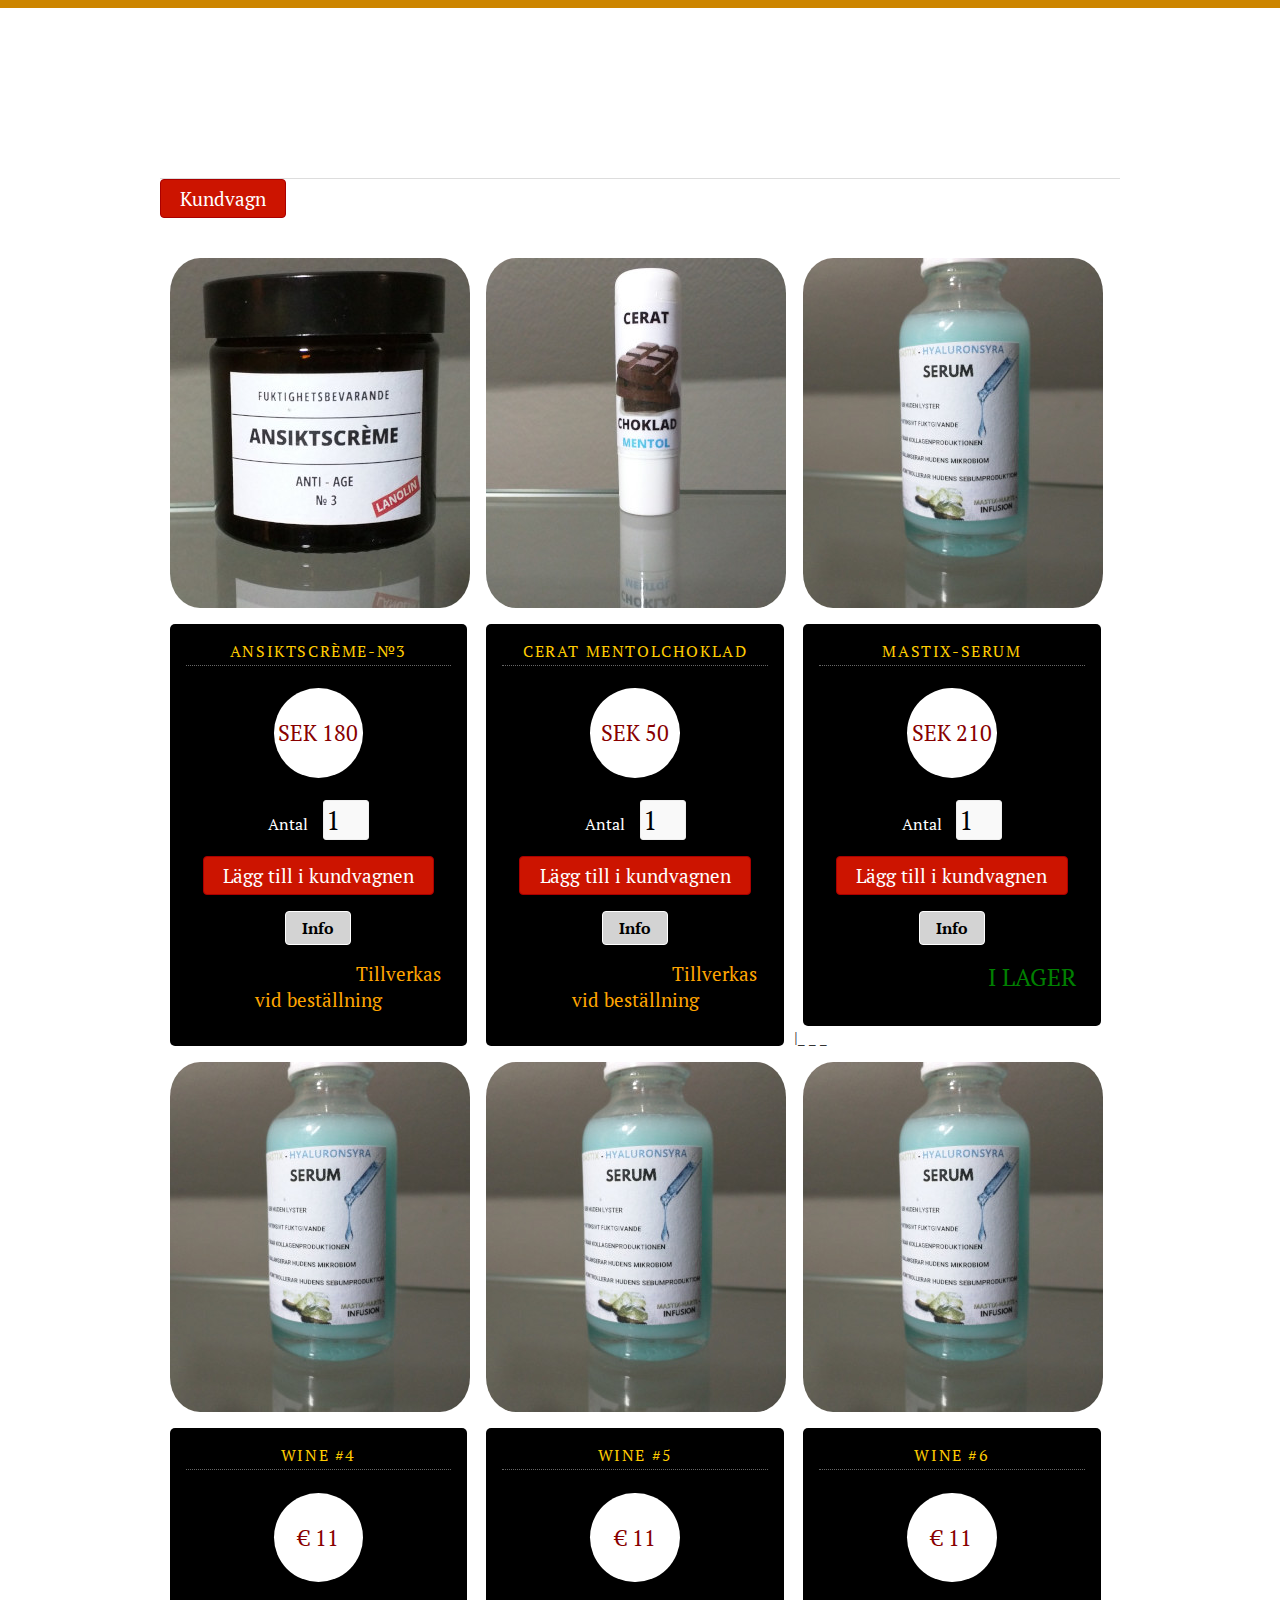
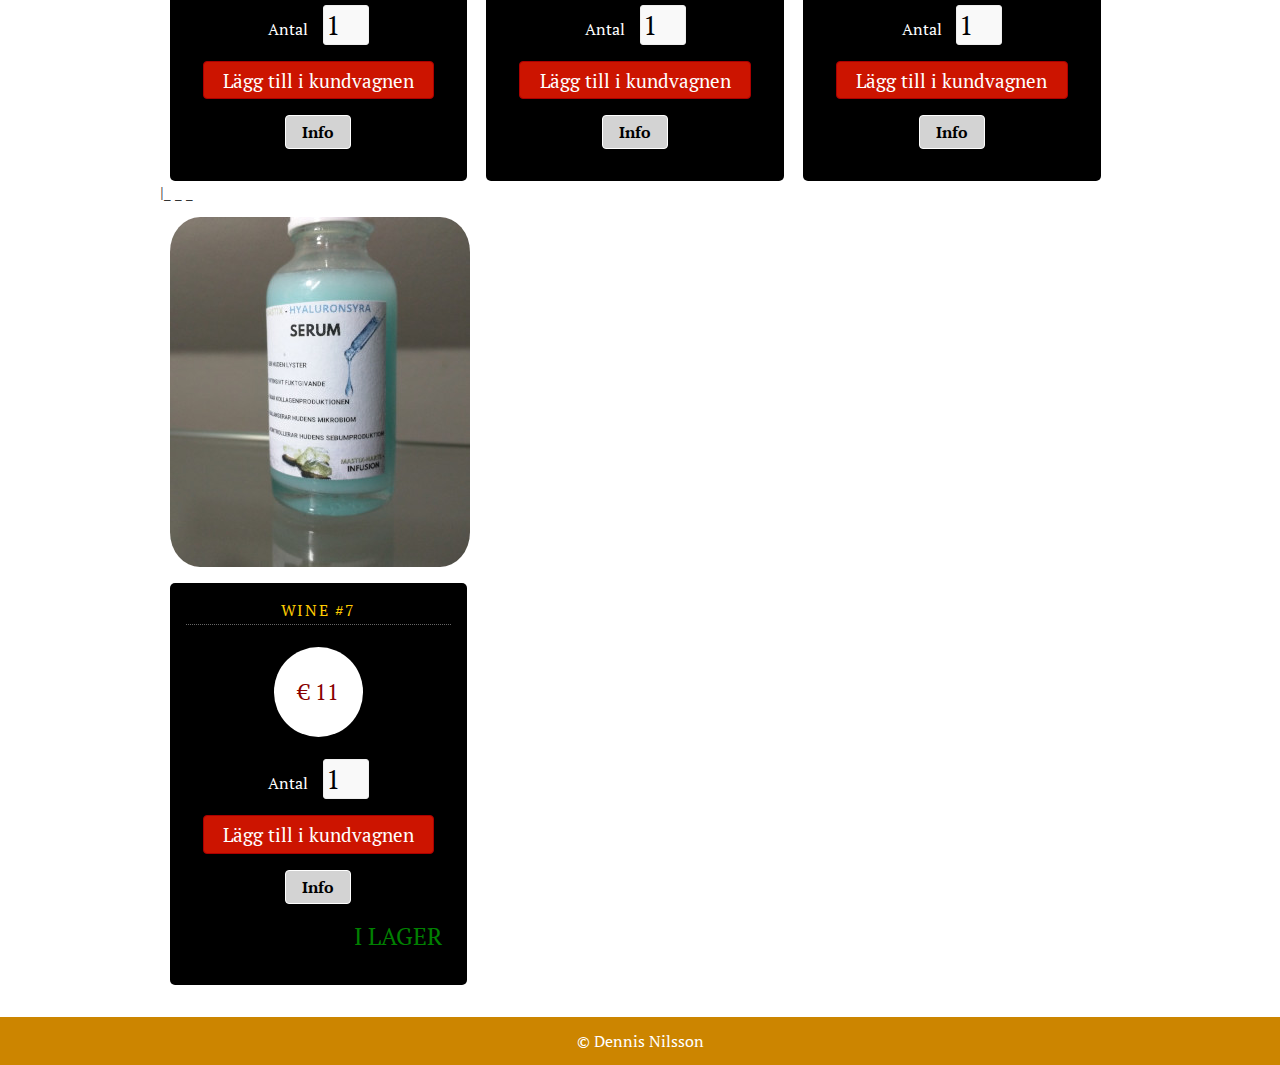
==== index.html @ 63b28d26 "Update index.html" ====
<!DOCTYPE html>
<html>
<head>
<title>Dennis Webshop</title>
<meta charset="utf-8" />

<link rel="stylesheet" href="css/style.css" media="screen" type="text/css" />	
<script type="text/javascript" src="//ajax.googleapis.com/ajax/libs/jquery/2.0.3/jquery.min.js"></script>
<script type="text/javascript" src="js/jquery.shop.js"></script>
</head>

<body>


 <div id="page-container">  
<div id="content-wrap">  
<div id="site">
	<header id="masthead">
		<h1> <span class="tagline"></h1>
	</header>


        <a href="cart.html" class="btn">Kundvagn</a>



	<div id="content">
		<div id="products">
			<ul>
				<li>
					<div class="product-image">
						<img src="images/prod1.jpg" alt="" />
					</div>
					<div class="product-description" data-name="Ansiktscrème-№3" data-price="180">
						<h3 class="product-name">Ansiktscrème-№3</h3>
						<p class="product-price">SEK 180</p>
						<form class="add-to-cart" action="cart.html">
							<div>
								<label for="qty-1">Antal</label>
								<input type="text" name="qty-1" id="qty-1" class="qty" value="1" />
							</div>
							<p><input type="submit" value="Lägg till i kundvagnen" class="btn" /></p>
							<p><a href="p1.html" class="button"><b>Info</b></a><p>
							<inv2> Tillverkas vid beställning </inv2>
						</form>
					</div>
				</li>
				
				<li>
					<div class="product-image">
						<img src="images/prod2.jpg" alt="" />
					</div>
					<div class="product-description" data-name="Cerat mentolchoklad" data-price="50">
						<h3 class="product-name">Cerat mentolchoklad</h3>
						<p class="product-price">SEK 50</p>
						<form class="add-to-cart" action="cart.html">
							<div>
								<label for="qty-2">Antal</label>
								<input type="text" name="qty-2" id="qty-2" class="qty" value="1" />
							</div>
							<p><input type="submit" value="Lägg till i kundvagnen" class="btn" /></p>
							<p><a href="p2.html" class="button"><b>Info</b></a><p>
							<inv2> Tillverkas vid beställning </inv2>
						</form>
					</div>
				</li>
				
				<li>
					<div class="product-image">
						<img src="images/prod3.jpg" alt="" />
					</div>
					<div class="product-description" data-name="Mastix-Serum" data-price="210">
						<h3 class="product-name">Mastix-Serum</h3>
						<p class="product-price">SEK 210</p>
						<form class="add-to-cart" action="cart.html">
							<div>
								<label for="qty-3">Antal</label>
								<input type="text" name="qty-3" id="qty-3" class="qty" value="1" />
							</div>
							<p><input type="submit" value="Lägg till i kundvagnen" class="btn" /></p>
							<p><a href="p3.html" class="button"><b>Info</b></a><p>
							<inv1> I LAGER </inv1>
						</form>
					</div>
				</li>
<h2>|_ _ _</h2>

                 <li>
					<div class="product-image">
						<img src="images/prod3.jpg" alt="" />
					</div>
					<div class="product-description" data-name="Wine #4" data-price="11">
						<h3 class="product-name">Wine #4</h3>
						<p class="product-price">&euro; 11</p>
						<form class="add-to-cart" action="cart.html">
							<div>
								<label for="qty-4">Antal</label>
								<input type="text" name="qty-4" id="qty-4" class="qty" value="1" />
							</div>
							<p><input type="submit" value="Lägg till i kundvagnen" class="btn" /></p>
							<p><a href="cart.html" class="button"><b>Info</b></a><p>
						</form>
					</div>
				</li>

                 <li>
					<div class="product-image">
						<img src="images/prod3.jpg" alt="" />
					</div>
					<div class="product-description" data-name="Wine #5" data-price="11">
						<h3 class="product-name">Wine #5</h3>
						<p class="product-price">&euro; 11</p>
						<form class="add-to-cart" action="cart.html">
							<div>
								<label for="qty-5">Antal</label>
								<input type="text" name="qty-5" id="qty-5" class="qty" value="1" />
							</div>
							<p><input type="submit" value="Lägg till i kundvagnen" class="btn" /></p>
							<p><a href="cart.html" class="button"><b>Info</b></a><p>
						</form>
					</div>
				</li>

                 <li>
					<div class="product-image">
						<img src="images/prod3.jpg" alt="" />
					</div>
					<div class="product-description" data-name="Wine #6" data-price="11">
						<h3 class="product-name">Wine #6</h3>
						<p class="product-price">&euro; 11</p>
						<form class="add-to-cart" action="cart.html">
							<div>
								<label for="qty-6">Antal</label>
								<input type="text" name="qty-6" id="qty-6" class="qty" value="1" />
							</div>
							<p><input type="submit" value="Lägg till i kundvagnen" class="btn" /></p>
							<p><a href="cart.html" class="button"><b>Info</b></a><p>
						</form>
					</div>
				</li>
<h2>|_ _ _</h2>
                 <li>
					<div class="product-image">
						<img src="images/prod3.jpg" alt="" />
					</div>
					<div class="product-description" data-name="Wine #7" data-price="11">
						<h3 class="product-name">Wine #7</h3>
						<p class="product-price">&euro; 11</p>
						<form class="add-to-cart" action="cart.html">
							<div>
								<label for="qty-7">Antal</label>
								<input type="text" name="qty-7" id="qty-7" class="qty" value="1" />
							</div>
							<p><input type="submit" value="Lägg till i kundvagnen" class="btn" /></p>
							<p><a href="cart.html" class="button"><b>Info</b></a><p>
							<inv1> I LAGER </inv1>
						</form>
					</div>
				</li>
				
			</ul>
		</div>
	</div>
	

     <!-- all other page content -->
   </div>
<footer id="site-info">
		&copy; Dennis Nilsson
	</footer>
 </div>
</body>
	

</div>



</body>
</html>
---- css/style.css ----
@import url(//fonts.googleapis.com/css?family=PT+Serif:400,700,400italic);


/*! normalize.css v2.1.2 | MIT License | git.io/normalize */article,aside,details,figcaption,figure,footer,header,hgroup,main,nav,section,summary{display:block}audio,canvas,video{display:inline-block}audio:not([controls]){display:none;height:0}[hidden],template{display:none}script{display:none!important}html{font-family:sans-serif;-ms-text-size-adjust:100%;-webkit-text-size-adjust:100%}body{margin:0}a{background:0 0}a:focus{outline:thin dotted}a:active,a:hover{outline:0}h1{font-size:2em;margin:.67em 0}abbr[title]{border-bottom:1px dotted}b,strong{font-weight:700}dfn{font-style:italic}hr{-moz-box-sizing:content-box;box-sizing:content-box;height:0}mark{background:#ff0;color:#000}code,kbd,pre,samp{font-family:monospace,serif;font-size:1em}pre{white-space:pre-wrap}q{quotes:"\201C" "\201D" "\2018" "\2019"}small{font-size:80%}sub,sup{font-size:75%;line-height:0;position:relative;vertical-align:baseline}sup{top:-.5em}sub{bottom:-.25em}img{border:0}svg:not(:root){overflow:hidden}figure{margin:0}fieldset{border:1px solid silver;margin:0 2px;padding:.35em .625em .75em}legend{border:0;padding:0}button,input,select,textarea{font-family:inherit;font-size:100%;margin:0}button,input{line-height:normal}button,select{text-transform:none}button,html input[type=button],input[type=reset],input[type=submit]{-webkit-appearance:button;cursor:pointer}button[disabled],html input[disabled]{cursor:default}input[type=checkbox],input[type=radio]{box-sizing:border-box;padding:0}input[type=search]{-webkit-appearance:textfield;-moz-box-sizing:content-box;-webkit-box-sizing:content-box;box-sizing:content-box}input[type=search]::-webkit-search-cancel-button,input[type=search]::-webkit-search-decoration{-webkit-appearance:none}button::-moz-focus-inner,input::-moz-focus-inner{border:0;padding:0}textarea{overflow:auto;vertical-align:top}table{border-collapse:collapse;border-spacing:0}


/*= Demo */

html, body {
	height: 100%;
	min-height: 100%;
}

body {
	font: 100%/1.4 'PT Serif', serif;
	background: #fff;
	color: #333;
	border-top: 0.5em solid #cc8500;	
}

:active, :focus {
	outline-style: none;
}

a:link {
	color: #cc8500;
	text-decoration: none;
}

a:hover {
	color: #cc1400;
	text-decoration: underline;
}

h1, h2, h3, h4, h5, h6 {
	font-weight: normal;
	font-size: 100%;
}

p-lager {
    font-size: 150%;
    padding-left: 60%;
}
inv1{
    font-size: 150%;
    padding-left: 60%;
    color: Green;
}

inv2{
    font-size: 120%;
	padding-left: 60%;
    color: Orange;
}

inv3{
    font-size: 150%;
	padding-left: 60%;
    color: red;;
}

span:before{
    content:" ";
    display:inline-block;
    width:5px;
}

span:after{
    content:" ";
    display:inline-block;
    width:5px;
}

p-desc{
	text-align: center;
    font-size: 120%;
	margin-left: 10px;
	margin-right: 10px;
	margin-bottom: 5px;
}

#site {
	max-width: 960px;
	margin: 0 auto;
	padding: 0 1em;
}

#masthead {
	margin-top: 3em;
	padding: 2em 0 0.5em 0;
	border-bottom: 1px solid #ddd;
}

#masthead h1 {
	margin: 0;
	font-size: 3.5em;
	overflow: hidden;
	padding-left: 85px;
	min-height: 82px;
	line-height: 2.3;
	background: url(../images/hullhar.gif) no-repeat 0 50%;
	color: #900;
	
}

.tagline {
	float: right;
	color: #666;
	font-size: 14px;
	padding-top: 3.5em;
}

#products ul {
	margin: 2.5em 0;
	padding: 0;
	list-style: none;
	overflow: hidden;
}

#products li {
	float: left;
	width: 31%;
	margin: 0 1%;
	display: block;
}

.product-image {
	margin: 0 auto 1em auto;
	background: #000;
	width: 300px;
	height: 350px;
	overflow: hidden;
	border-radius: 10%;
	
}

.product-description {
	padding: 1em;
	background: #000;
	color: #fff;
	border-radius: 5px;
}

.product-name {
	text-align: center;
	color: #fc0;
	margin: 0;
	font-size: 1em;
	padding-bottom: 0.2em;
	border-bottom: 1px dotted #666;
	text-transform: uppercase;
	letter-spacing: 0.1em;
}

.product-price {
	width: 4em;
	height: 4em;
	font-size: 1.4em;
	text-align: center;
	margin: 1em auto;
	background: #fff;
	color: #800;
	line-height: 4;
	border-radius: 50%;
}

form.add-to-cart div,
form.add-to-cart p {
	text-align: center;
}

form input.qty {
	width: 40px;
	border: 1px solid #eee;
	font: 1.7em 'PT Serif', serif;
	background: #f9f9f9;
	color: #000;
	border-radius: 3px;
	margin-left: 0.4em;
}

.btn, a.btn {
	display: inline-block;
	background: #cc1400;
	color: #fff;
	font: 1.2em 'PT Serif', serif;
	padding: 0.3em 1em;
	text-align: center;
	border-radius: 4px;
	border: 1px solid #a00;
}


#site-info {
	height: 3em;
	width: 100%;
	line-height: 3;
	text-align: center;
	background: #cc8500;
	position: absolute;
	color: #fff;
	left: 0;
	bottom: 0;
}

body#checkout-page #site-info {
	position: static;
}

#shopping-cart {
	margin: 1.5em 0;
}

.shopping-cart {
	border: 1px solid #ddd;
	border-collapse: collapse;
	border-spacing: 0;
	width: 100%;
	table-layout: fixed;
}

.shopping-cart th {
	font-size: 1.8em;
	padding: 0.3em;
	width: 33.3%;
	border: 1px solid #ddd;
	text-transform: uppercase;
}

.shopping-cart td {
	font-size: 1.2em;
	padding: 0.3em;
	width: 33.3%;
	border: 1px solid #ddd;
}

.shopping-cart tr:nth-child(even) {
	background: #fafafa;
},

.shopping-cart td.pdelete {
	text-align: center;
}

.pdelete a,
.pdelete a:hover {
	color: #c00;
	text-decoration: none;
	font-size: 2.5em;
	display: block;
	text-align: center;
}

#shopping-cart-actions {
	margin: 1.5em 0;
	padding: 0;
	list-style: none;
	text-align: center;
}

#shopping-cart-actions li {
	display: inline-block;
	margin-right: 1em;
}

#pricing {
	padding: 1.2em;
	margin: 1em 0;
	background: #fafafa;
}

#sub-total, #shipping {
	margin: 1.5em 0;
	text-align: right;
}

#sub-total span,
#shipping span {
	margin-left: 1em;
}

#content > h1,
#checkout-order-form h2 {
	font-size: 1.8em;
	text-align: center;
}

#pricing #sub-total,
#pricing #shipping {
	margin: 1em 0;
}

#checkout-order-form {
	margin: 1em 0;
}

#checkout-order-form fieldset {
	border: 1px solid #ddd;
	border-radius: 6px;
	padding: 1em;
	margin-bottom: 1.3em;
}

#checkout-order-form legend {
	padding: 0.3em;
	background: #fafafa;
	font-weight: bold;
}

#checkout-order-form div {
	margin-bottom: 1em;
}

#checkout-order-form label {
	display: block;
	font-weight: bold;
	margin-bottom: 0.3em;
	text-align: left;
}

#checkout-order-form input[type="text"] {
	width: 200px;
	display: block;
	background: #fff;
	border: 1px solid #ddd;
	border-radius: 4px;
	padding: 0.3em;
}

#checkout-order-form select {
	width: 200px;
	display: block;
}

.message {
	display: block;
	margin: 0.5em 0;
	color: red;
}

#user-details {
	margin: 1.5em 0;
}

#user-details > h2 {
	text-align: center;
	font-size: 2em;
}

#user-details-content {
	margin: 1.5em 0;
	padding: 1em;
	border: 1px solid #ddd;
	border-radius: 6px;
	overflow: hidden;
}

#user-details-content .detail {
	float: left;
	width: 46%;
}

#user-details-content .detail.right {
	float: right;
}

#user-details-content .detail > h2 {
	text-align: center;
	font-size: 1.6em;
	margin-bottom: 0.5em;
}

#user-details-content ul {
	margin: 0 0 1em 0;
	padding: 0;
	list-style: none;
}

#user-details-content li {
	display: block;
	margin-bottom: 0.5em;
	padding-bottom: 0.3em;
	border-bottom: 1px solid #ddd;
}

#paypal-form {
	margin: 1.5em 0;
}

#page-container {
  position: relative;
  min-height: 100vh;
}

#content-wrap {
  padding-bottom: 2.5rem;    /* Footer height */
}

#footer {
  position: absolute;
  bottom: 0;
  width: 100%;
  height: 2.5rem;            /* Footer height */
}

a.button {
    -webkit-appearance: button;
    -moz-appearance: button;
    appearance: button;

    text-decoration: none;
    color: initial;

    display: inline-block;
	background: LightGray;
	color: black;
	font: 1em 'PT Serif', serif;
	padding: 0.3em 1em;
	text-align: center;
	border-radius: 4px;
	border: 1px solid white;

}

/* Three image containers (use 25% for four, and 50% for two, etc) */
.column {
  float: left;
  width: 31.33%;
  padding: 5px;
}

/* Clear floats after image containers */
.row::after {
  content: "";
  clear: both;
  display: table;
}
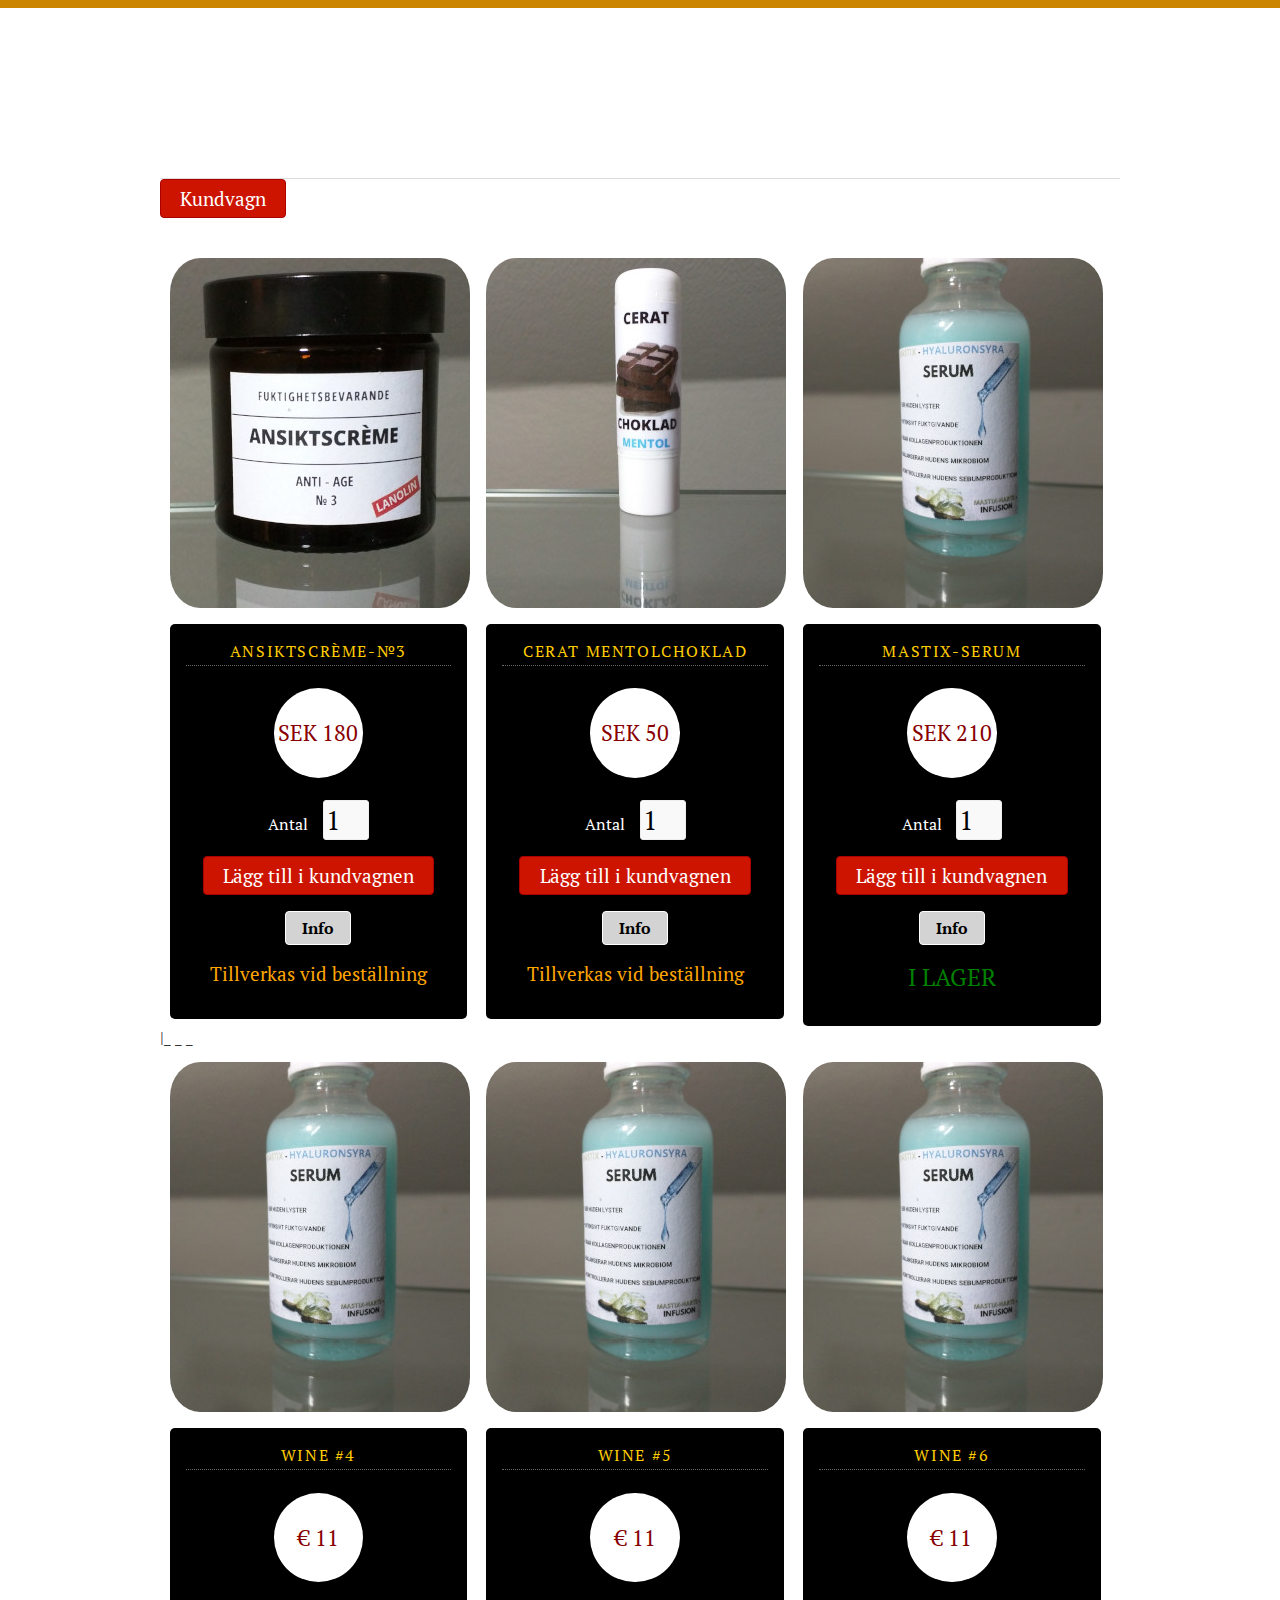
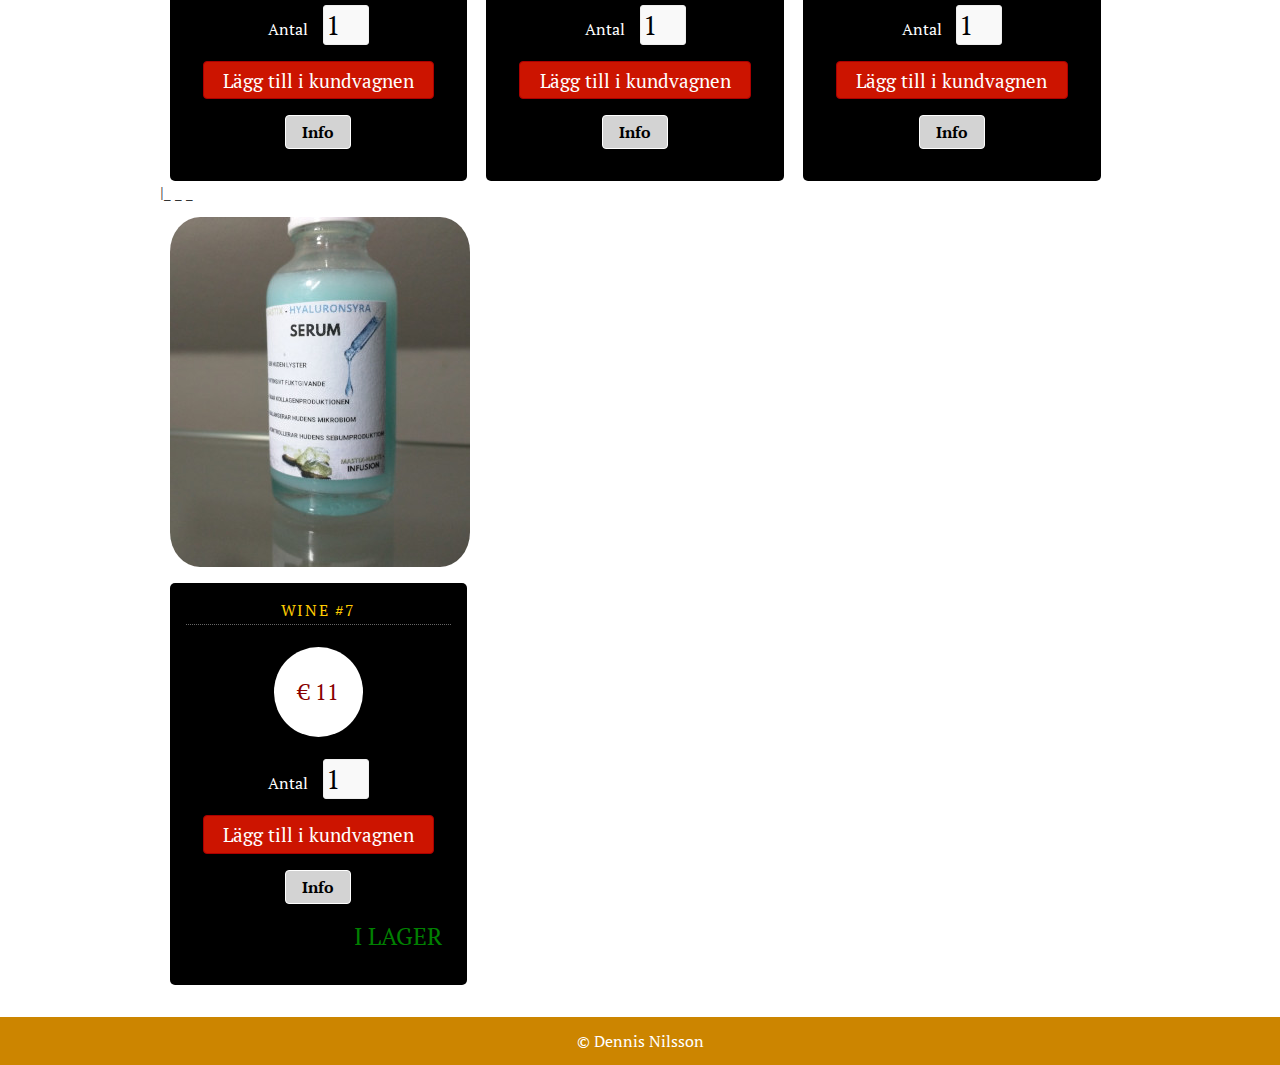
==== commit fcb8581f: "Update index.html" ====
--- a/index.html
+++ b/index.html
@@ -41,7 +41,7 @@
 							</div>
 							<p><input type="submit" value="Lägg till i kundvagnen" class="btn" /></p>
 							<p><a href="p1.html" class="button"><b>Info</b></a><p>
-							<inv2> Tillverkas vid beställning </inv2>
+							<invi2> Tillverkas vid beställning </inv2>
 						</form>
 					</div>
 				</li>
@@ -60,7 +60,7 @@
 							</div>
 							<p><input type="submit" value="Lägg till i kundvagnen" class="btn" /></p>
 							<p><a href="p2.html" class="button"><b>Info</b></a><p>
-							<inv2> Tillverkas vid beställning </inv2>
+							<invi2> Tillverkas vid beställning </inv2>
 						</form>
 					</div>
 				</li>
@@ -79,7 +79,7 @@
 							</div>
 							<p><input type="submit" value="Lägg till i kundvagnen" class="btn" /></p>
 							<p><a href="p3.html" class="button"><b>Info</b></a><p>
-							<inv1> I LAGER </inv1>
+							<invi1> I LAGER </inv1>
 						</form>
 					</div>
 				</li>
--- a/css/style.css
+++ b/css/style.css
@@ -58,6 +58,22 @@
 	padding-left: 60%;
     color: red;;
 }
+invi1{
+    font-size: 150%;
+    
+    color: Green;
+}
+
+invi2{
+    font-size: 120%;
+    color: Orange;
+}
+
+invi3{
+    font-size: 150%;
+    color: red;;
+}
+
 
 span:before{
     content:" ";
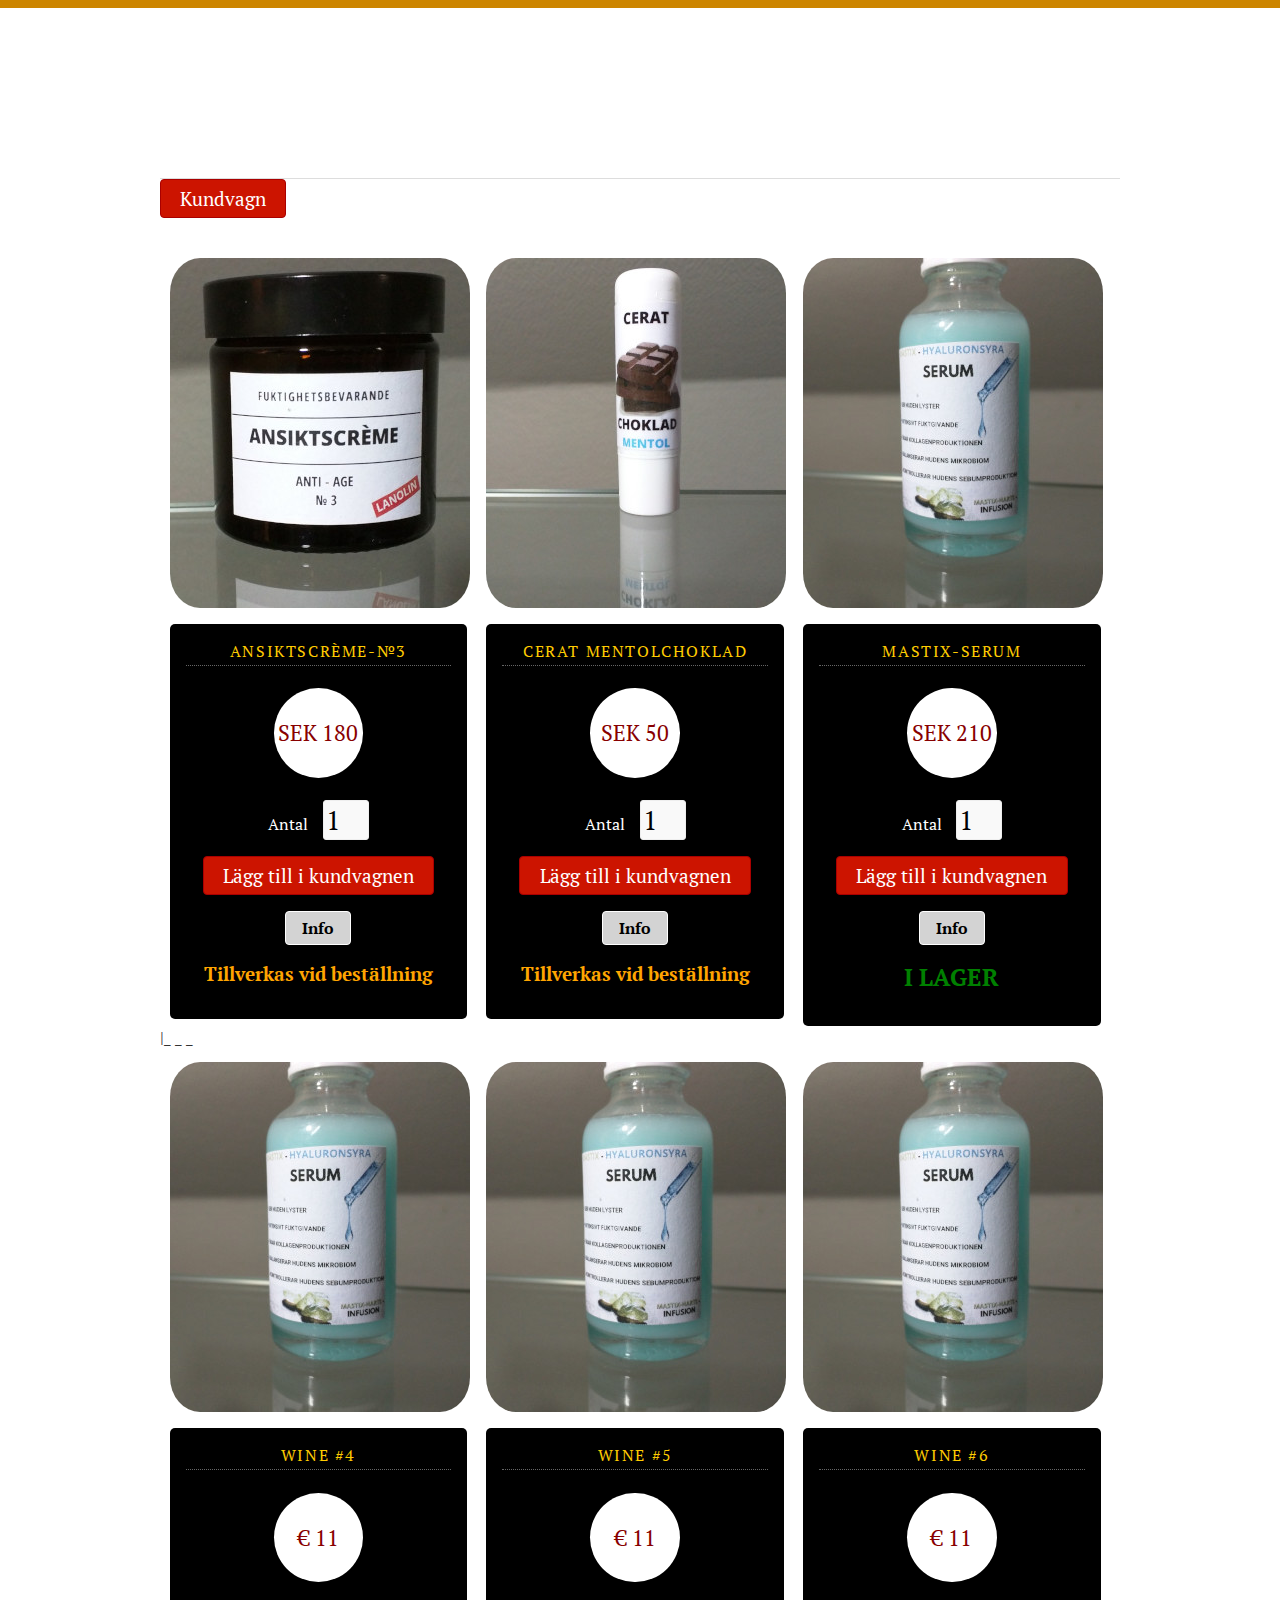
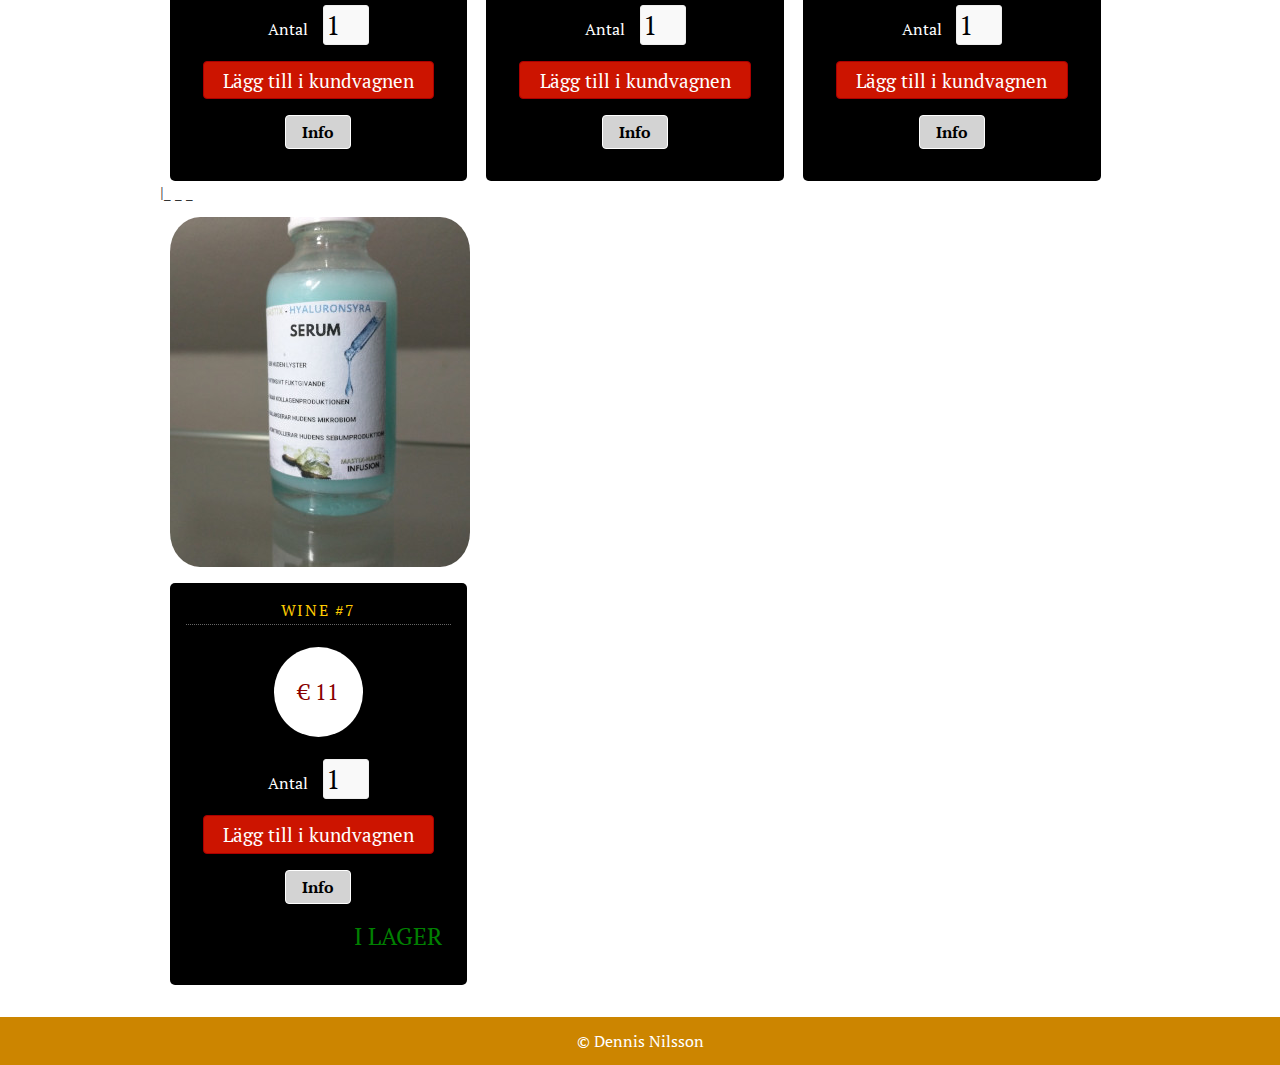
==== commit eb1931f5: "Update index.html" ====
--- a/index.html
+++ b/index.html
@@ -41,7 +41,7 @@
 							</div>
 							<p><input type="submit" value="Lägg till i kundvagnen" class="btn" /></p>
 							<p><a href="p1.html" class="button"><b>Info</b></a><p>
-							<invi2> Tillverkas vid beställning </inv2>
+							<invi2><b> Tillverkas vid beställning </b></inv2>
 						</form>
 					</div>
 				</li>
@@ -60,7 +60,7 @@
 							</div>
 							<p><input type="submit" value="Lägg till i kundvagnen" class="btn" /></p>
 							<p><a href="p2.html" class="button"><b>Info</b></a><p>
-							<invi2> Tillverkas vid beställning </inv2>
+							<invi2><b> Tillverkas vid beställning </b></inv2>
 						</form>
 					</div>
 				</li>
@@ -79,7 +79,7 @@
 							</div>
 							<p><input type="submit" value="Lägg till i kundvagnen" class="btn" /></p>
 							<p><a href="p3.html" class="button"><b>Info</b></a><p>
-							<invi1> I LAGER </inv1>
+							<invi1><b> I LAGER </b></inv1>
 						</form>
 					</div>
 				</li>
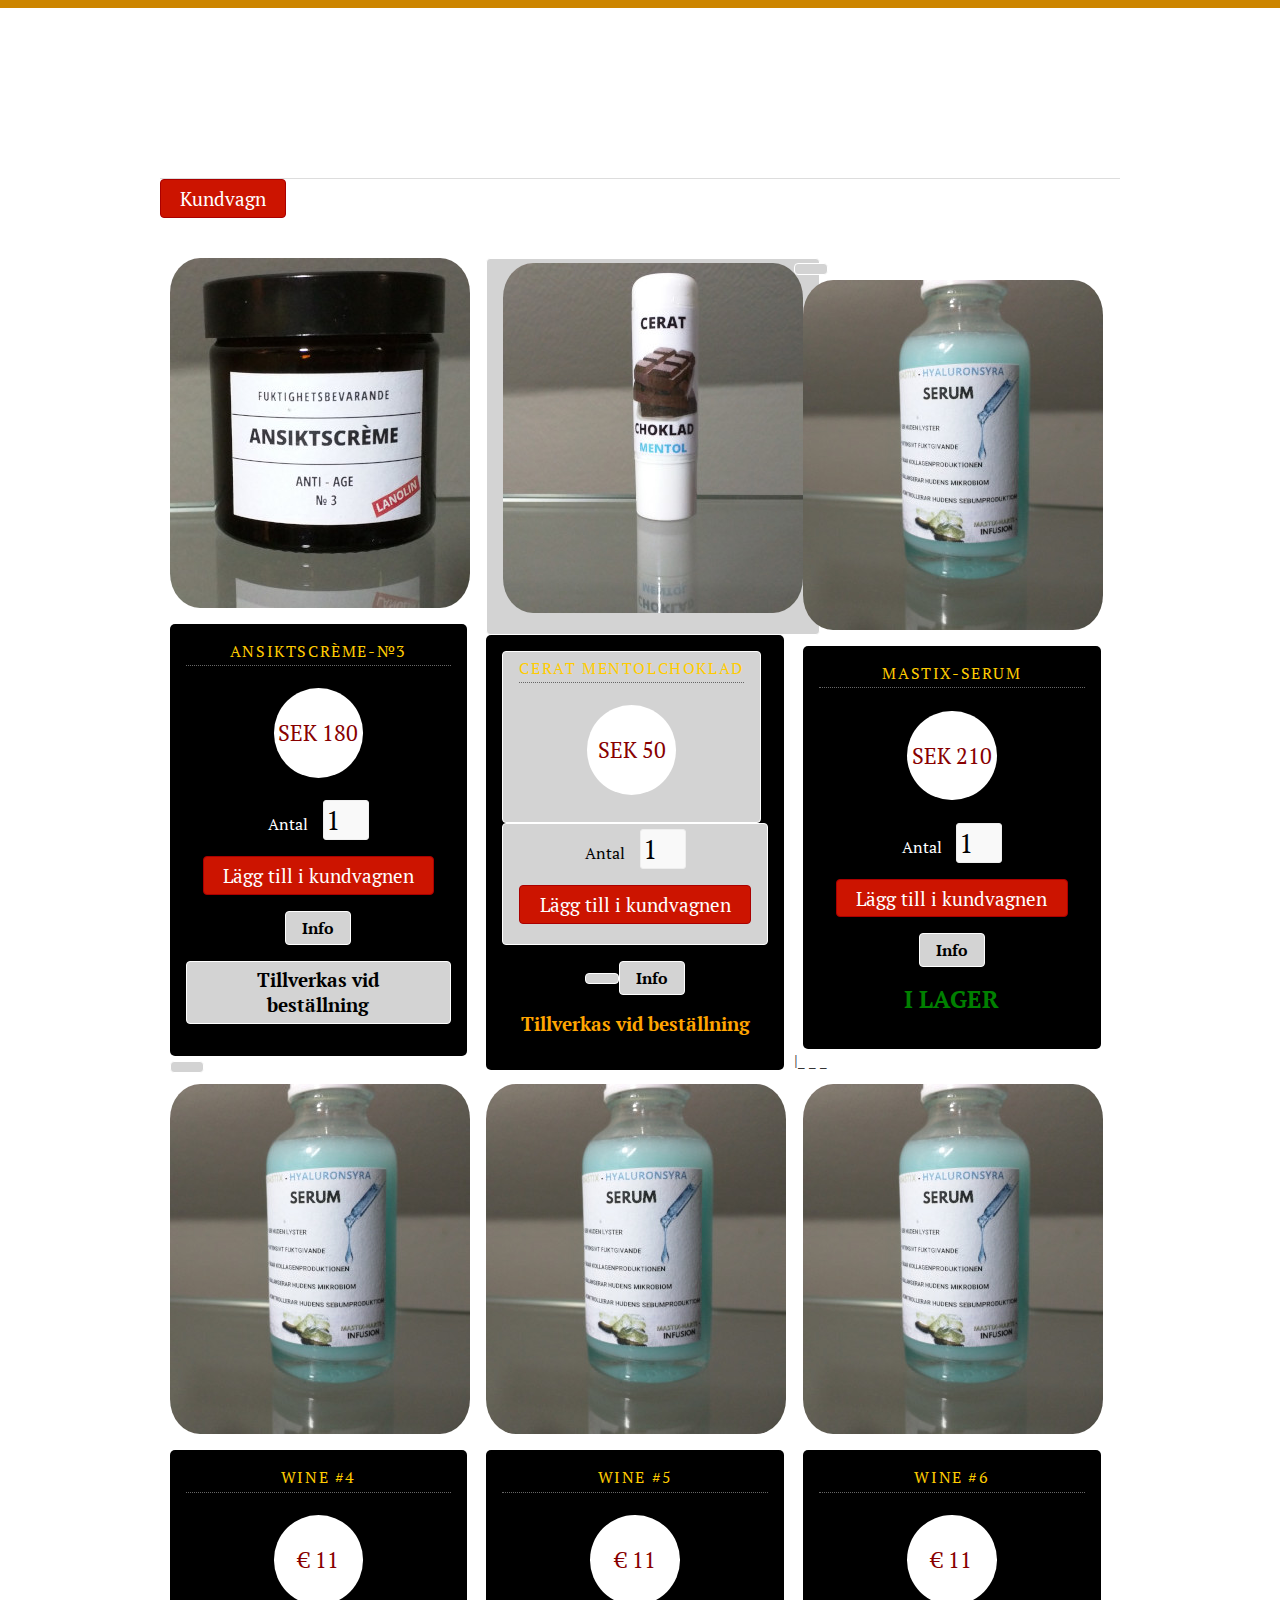
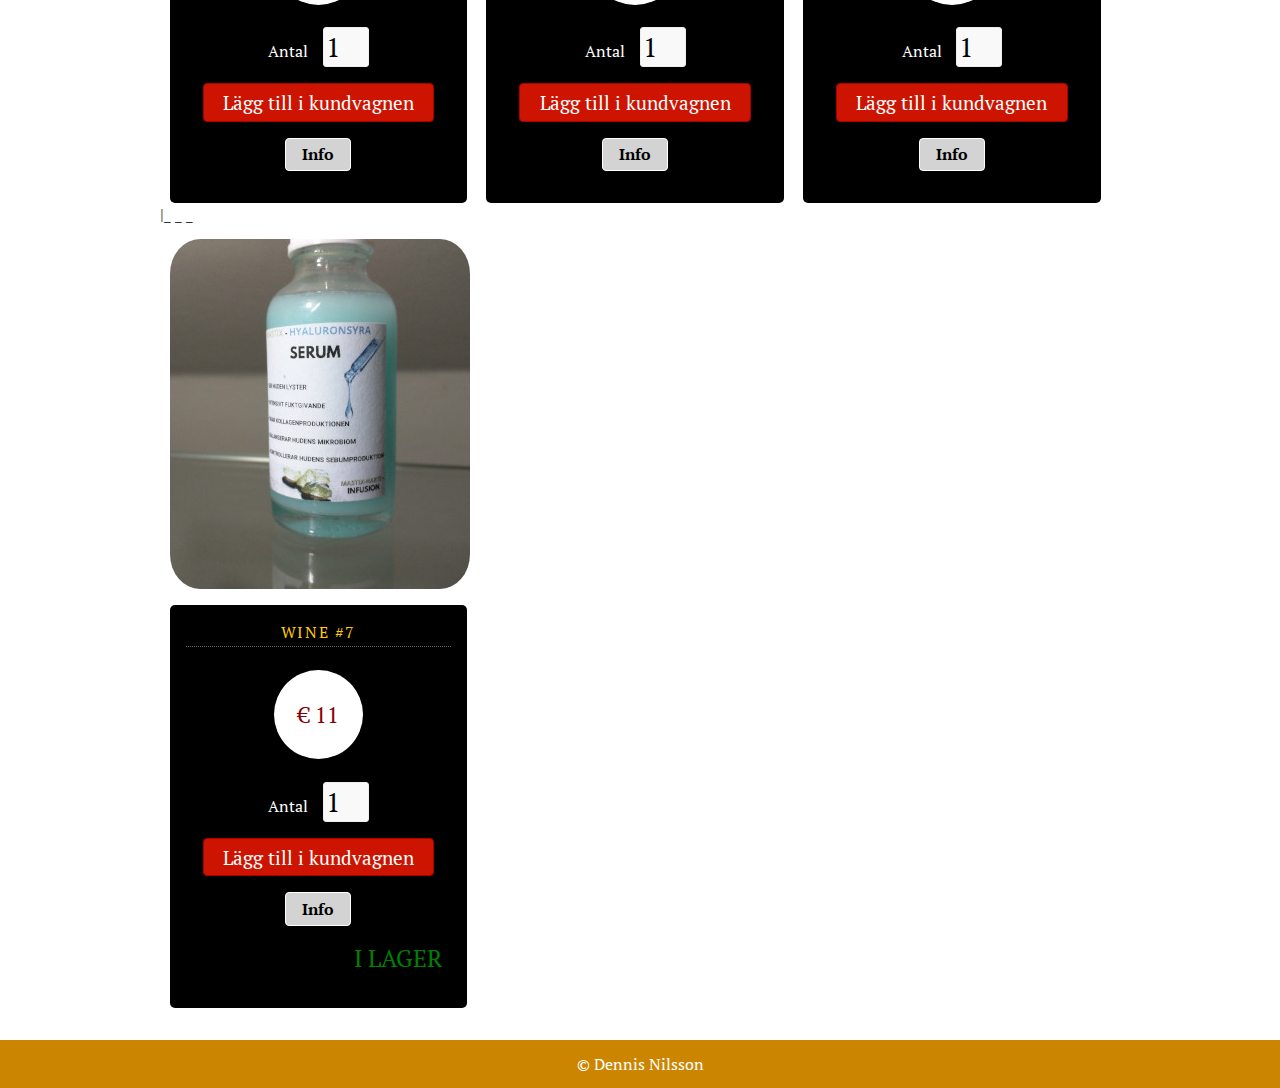
==== commit 0f0dec79: "Update index.html" ====
--- a/index.html
+++ b/index.html
@@ -41,7 +41,7 @@
 							</div>
 							<p><input type="submit" value="Lägg till i kundvagnen" class="btn" /></p>
 							<p><a href="p1.html" class="button"><b>Info</b></a><p>
-							<invi2><b> Tillverkas vid beställning </b></inv2>
+							<invi2><a class="button"><b> Tillverkas vid beställning </b></inv2>
 						</form>
 					</div>
 				</li>
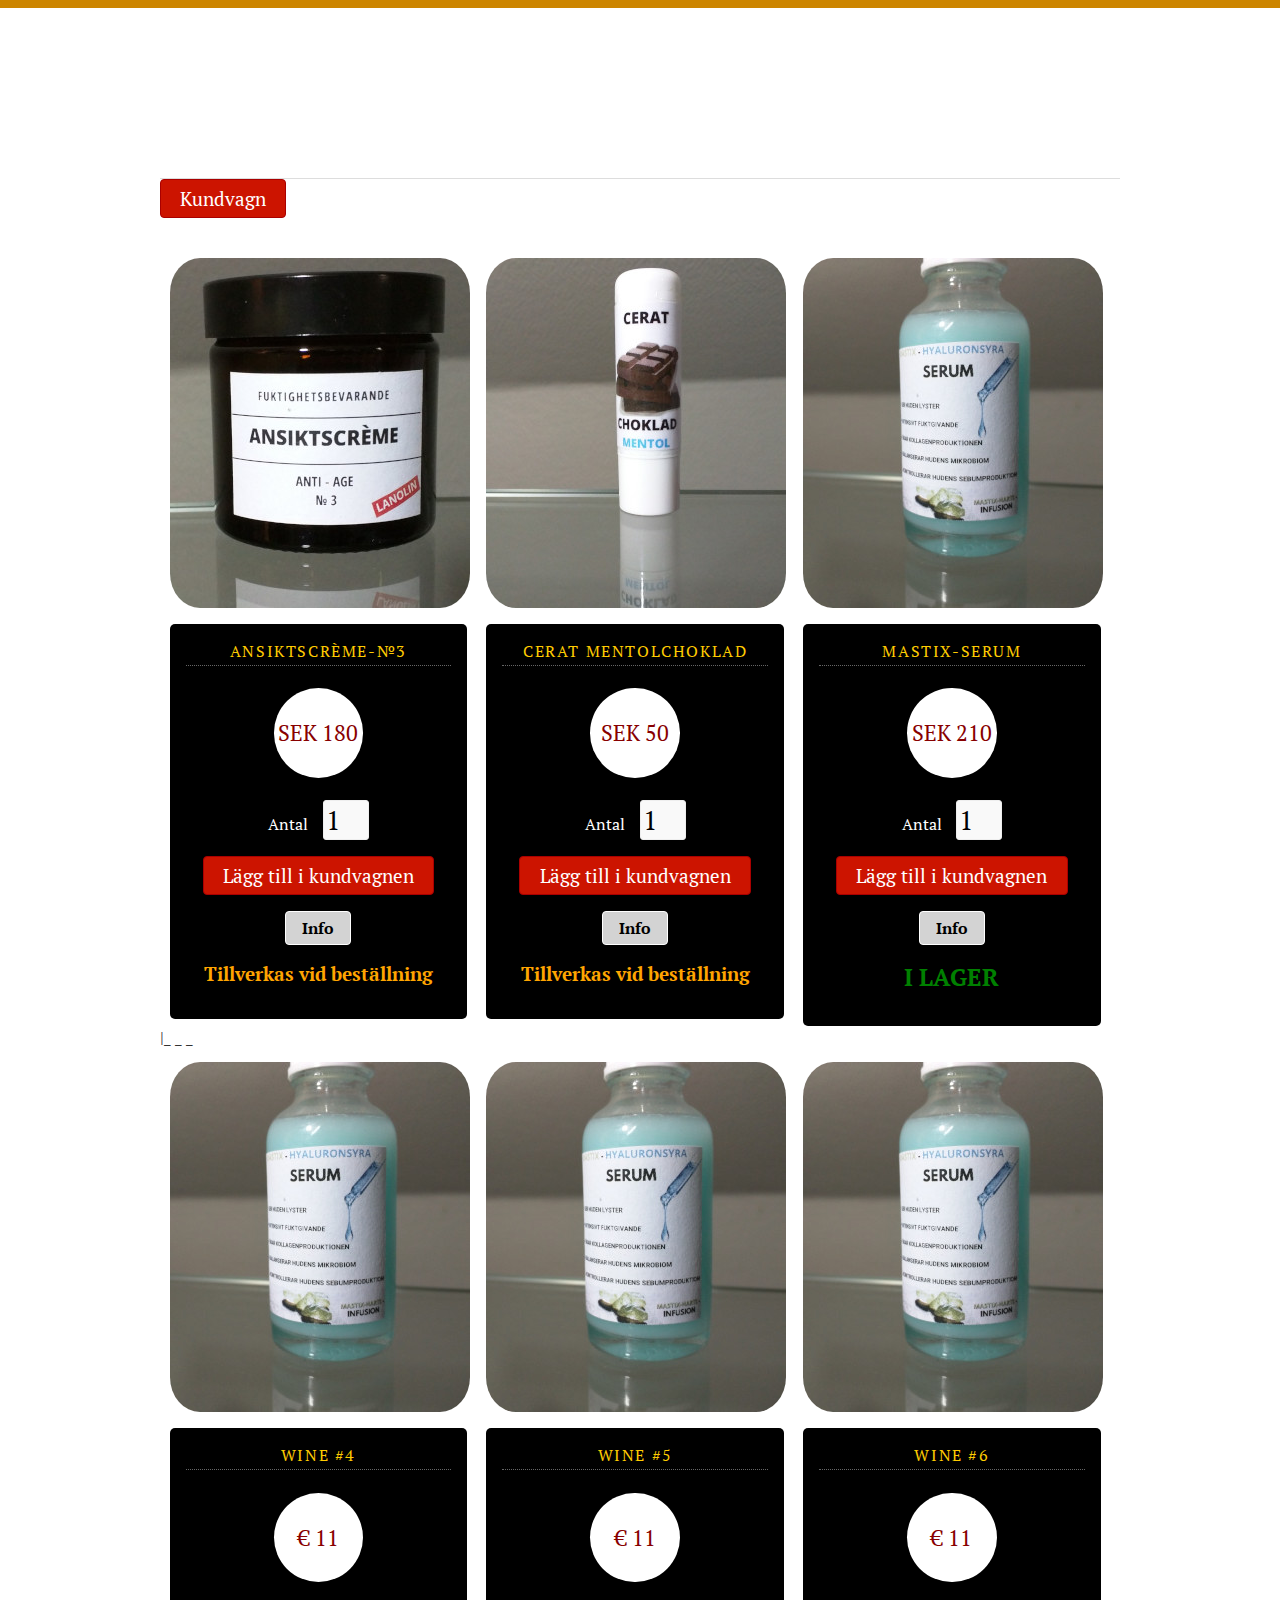
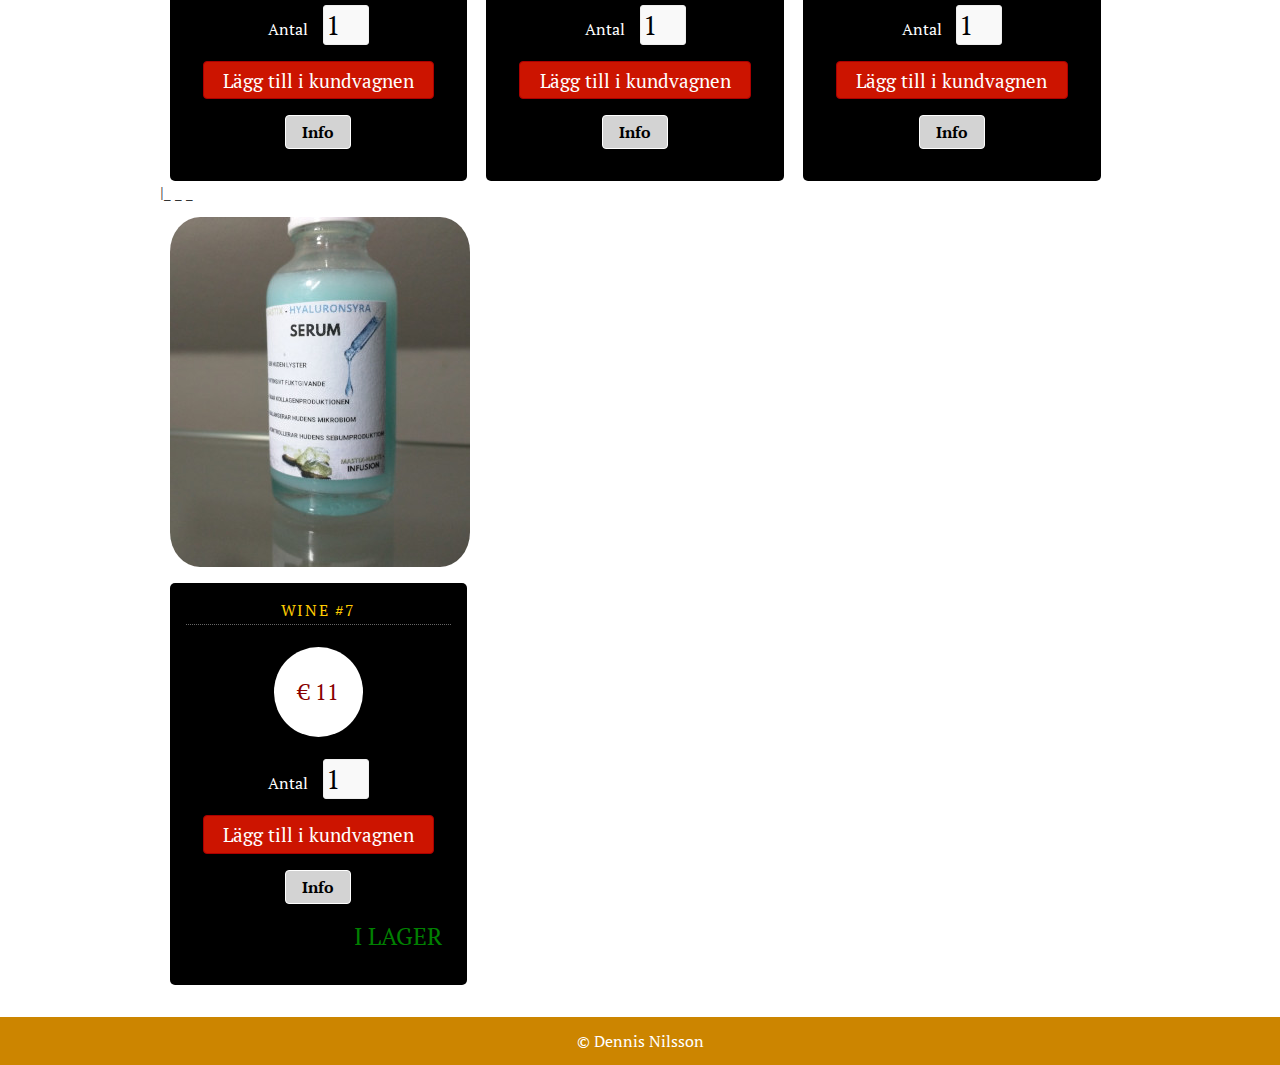
==== commit 897cba77: "Update index.html" ====
--- a/index.html
+++ b/index.html
@@ -41,7 +41,7 @@
 							</div>
 							<p><input type="submit" value="Lägg till i kundvagnen" class="btn" /></p>
 							<p><a href="p1.html" class="button"><b>Info</b></a><p>
-							<invi2><a class="button"><b> Tillverkas vid beställning </b></inv2>
+							<invi2><b> Tillverkas vid beställning </b></inv2>
 						</form>
 					</div>
 				</li>
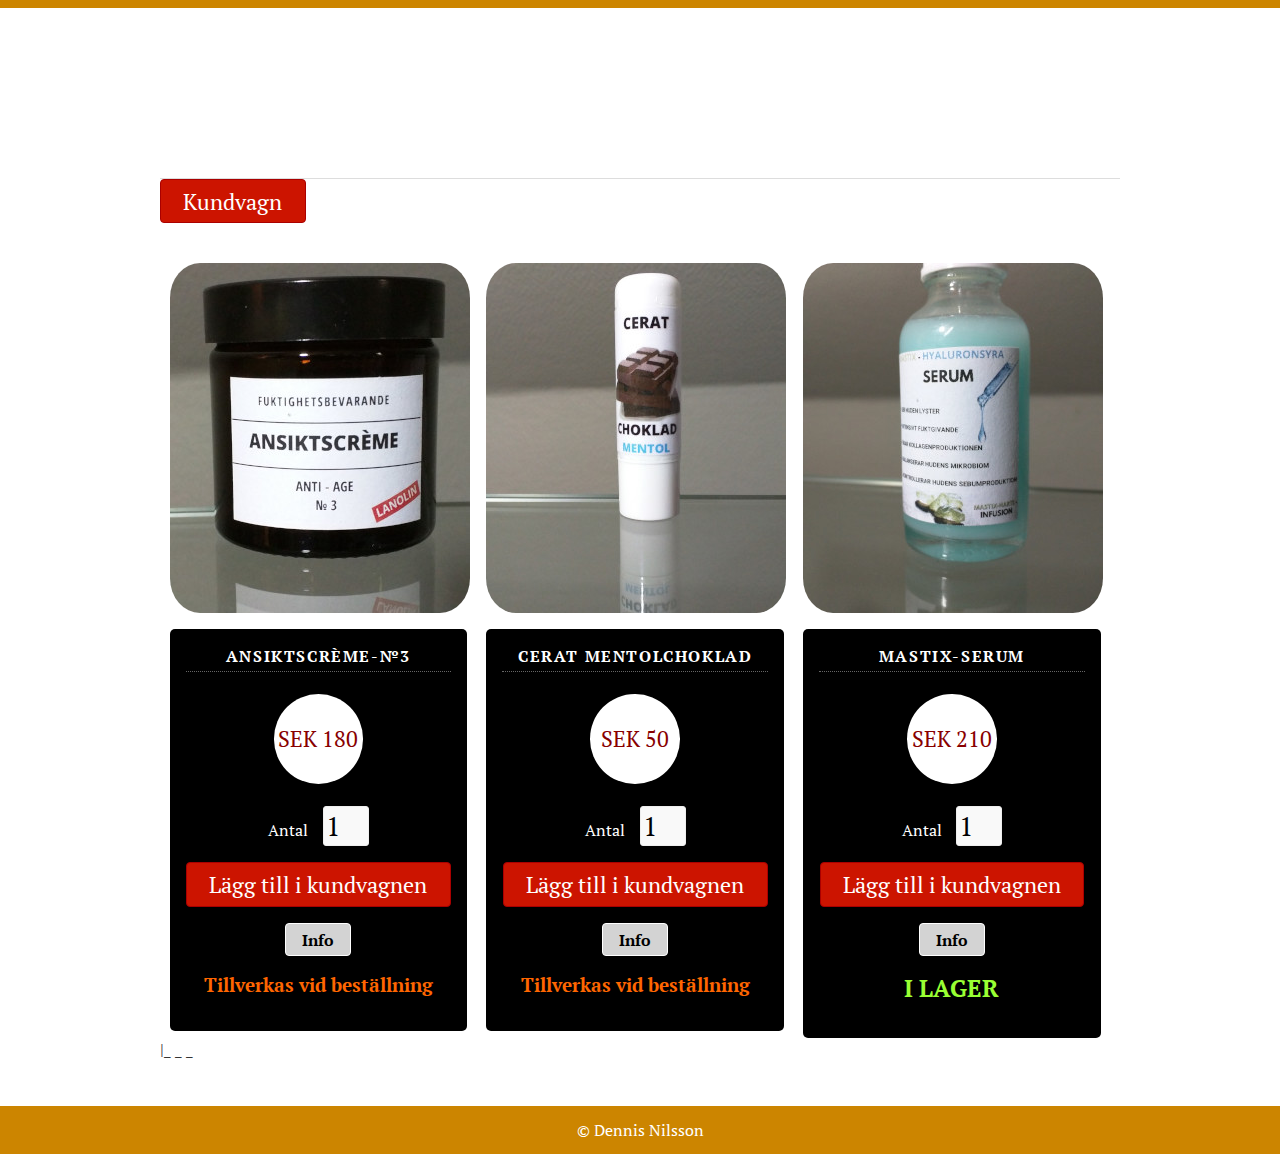
==== commit f8f1aab2: "Update index.html" ====
--- a/index.html
+++ b/index.html
@@ -85,78 +85,7 @@
 				</li>
 <h2>|_ _ _</h2>
 
-                 <li>
-					<div class="product-image">
-						<img src="images/prod3.jpg" alt="" />
-					</div>
-					<div class="product-description" data-name="Wine #4" data-price="11">
-						<h3 class="product-name">Wine #4</h3>
-						<p class="product-price">&euro; 11</p>
-						<form class="add-to-cart" action="cart.html">
-							<div>
-								<label for="qty-4">Antal</label>
-								<input type="text" name="qty-4" id="qty-4" class="qty" value="1" />
-							</div>
-							<p><input type="submit" value="Lägg till i kundvagnen" class="btn" /></p>
-							<p><a href="cart.html" class="button"><b>Info</b></a><p>
-						</form>
-					</div>
-				</li>
-
-                 <li>
-					<div class="product-image">
-						<img src="images/prod3.jpg" alt="" />
-					</div>
-					<div class="product-description" data-name="Wine #5" data-price="11">
-						<h3 class="product-name">Wine #5</h3>
-						<p class="product-price">&euro; 11</p>
-						<form class="add-to-cart" action="cart.html">
-							<div>
-								<label for="qty-5">Antal</label>
-								<input type="text" name="qty-5" id="qty-5" class="qty" value="1" />
-							</div>
-							<p><input type="submit" value="Lägg till i kundvagnen" class="btn" /></p>
-							<p><a href="cart.html" class="button"><b>Info</b></a><p>
-						</form>
-					</div>
-				</li>
-
-                 <li>
-					<div class="product-image">
-						<img src="images/prod3.jpg" alt="" />
-					</div>
-					<div class="product-description" data-name="Wine #6" data-price="11">
-						<h3 class="product-name">Wine #6</h3>
-						<p class="product-price">&euro; 11</p>
-						<form class="add-to-cart" action="cart.html">
-							<div>
-								<label for="qty-6">Antal</label>
-								<input type="text" name="qty-6" id="qty-6" class="qty" value="1" />
-							</div>
-							<p><input type="submit" value="Lägg till i kundvagnen" class="btn" /></p>
-							<p><a href="cart.html" class="button"><b>Info</b></a><p>
-						</form>
-					</div>
-				</li>
-<h2>|_ _ _</h2>
-                 <li>
-					<div class="product-image">
-						<img src="images/prod3.jpg" alt="" />
-					</div>
-					<div class="product-description" data-name="Wine #7" data-price="11">
-						<h3 class="product-name">Wine #7</h3>
-						<p class="product-price">&euro; 11</p>
-						<form class="add-to-cart" action="cart.html">
-							<div>
-								<label for="qty-7">Antal</label>
-								<input type="text" name="qty-7" id="qty-7" class="qty" value="1" />
-							</div>
-							<p><input type="submit" value="Lägg till i kundvagnen" class="btn" /></p>
-							<p><a href="cart.html" class="button"><b>Info</b></a><p>
-							<inv1> I LAGER </inv1>
-						</form>
-					</div>
-				</li>
+                
 				
 			</ul>
 		</div>
--- a/css/style.css
+++ b/css/style.css
@@ -50,7 +50,7 @@
 inv2{
     font-size: 120%;
 	padding-left: 60%;
-    color: Orange;
+    color: #ff6600;
 }
 
 inv3{
@@ -61,12 +61,12 @@
 invi1{
     font-size: 150%;
     
-    color: Green;
+    color: #99ff33;
 }
 
 invi2{
     font-size: 120%;
-    color: Orange;
+    color: #ff6600;
 }
 
 invi3{
@@ -159,13 +159,14 @@
 
 .product-name {
 	text-align: center;
-	color: #fc0;
+	color: #fff;
 	margin: 0;
 	font-size: 1em;
 	padding-bottom: 0.2em;
 	border-bottom: 1px dotted #666;
 	text-transform: uppercase;
 	letter-spacing: 0.1em;
+	font-weight: bold;
 }
 
 .product-price {
@@ -199,7 +200,7 @@
 	display: inline-block;
 	background: #cc1400;
 	color: #fff;
-	font: 1.2em 'PT Serif', serif;
+	font: 1.4em 'PT Serif', serif;
 	padding: 0.3em 1em;
 	text-align: center;
 	border-radius: 4px;
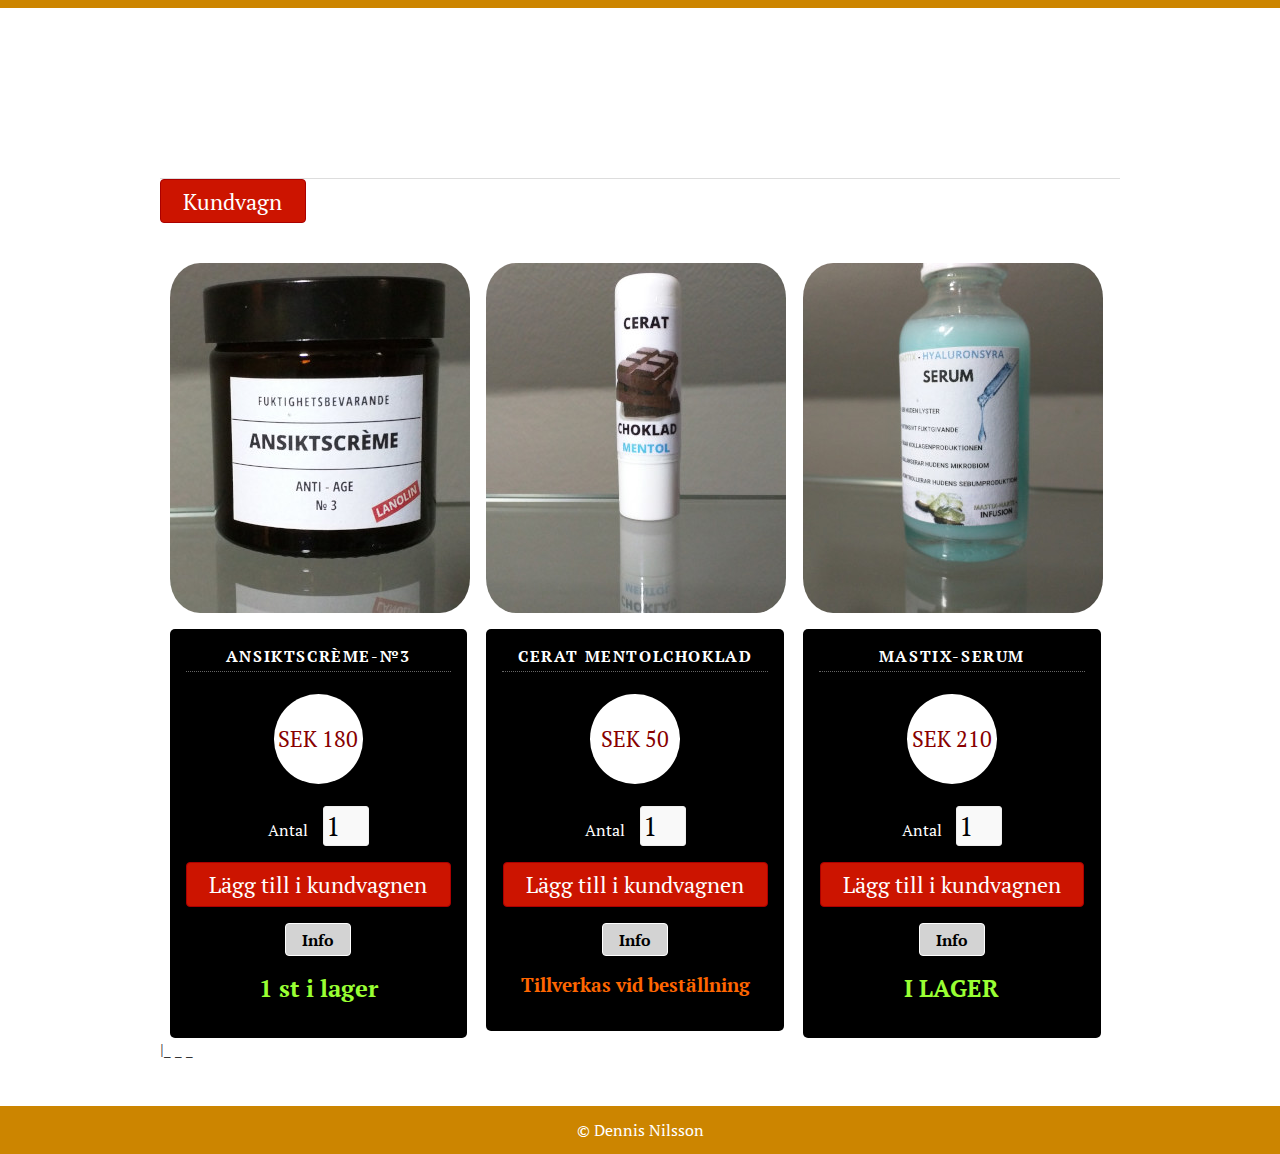
==== commit f024a60a: "Update index.html" ====
--- a/index.html
+++ b/index.html
@@ -41,7 +41,7 @@
 							</div>
 							<p><input type="submit" value="Lägg till i kundvagnen" class="btn" /></p>
 							<p><a href="p1.html" class="button"><b>Info</b></a><p>
-							<invi2><b> Tillverkas vid beställning </b></inv2>
+							<invi1><b> 1 st i lager </b></invi1>
 						</form>
 					</div>
 				</li>
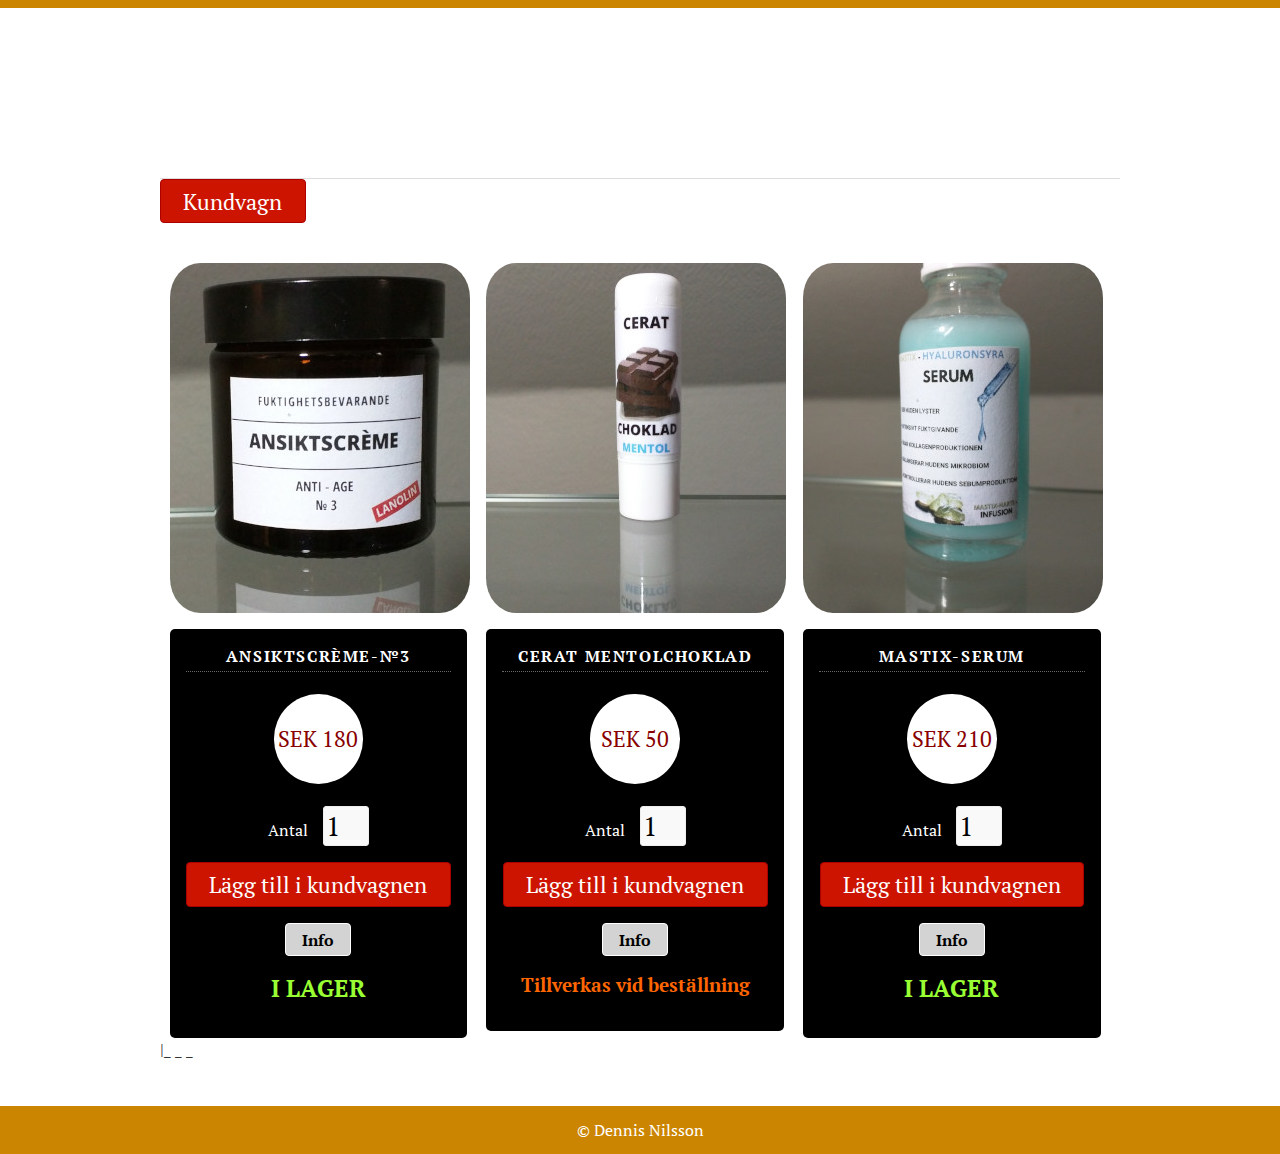
==== commit d67b3b70: "Update index.html" ====
--- a/index.html
+++ b/index.html
@@ -41,7 +41,7 @@
 							</div>
 							<p><input type="submit" value="Lägg till i kundvagnen" class="btn" /></p>
 							<p><a href="p1.html" class="button"><b>Info</b></a><p>
-							<invi1><b> 1 st i lager </b></invi1>
+							<invi1><b> I LAGER </b></invi1>
 						</form>
 					</div>
 				</li>
